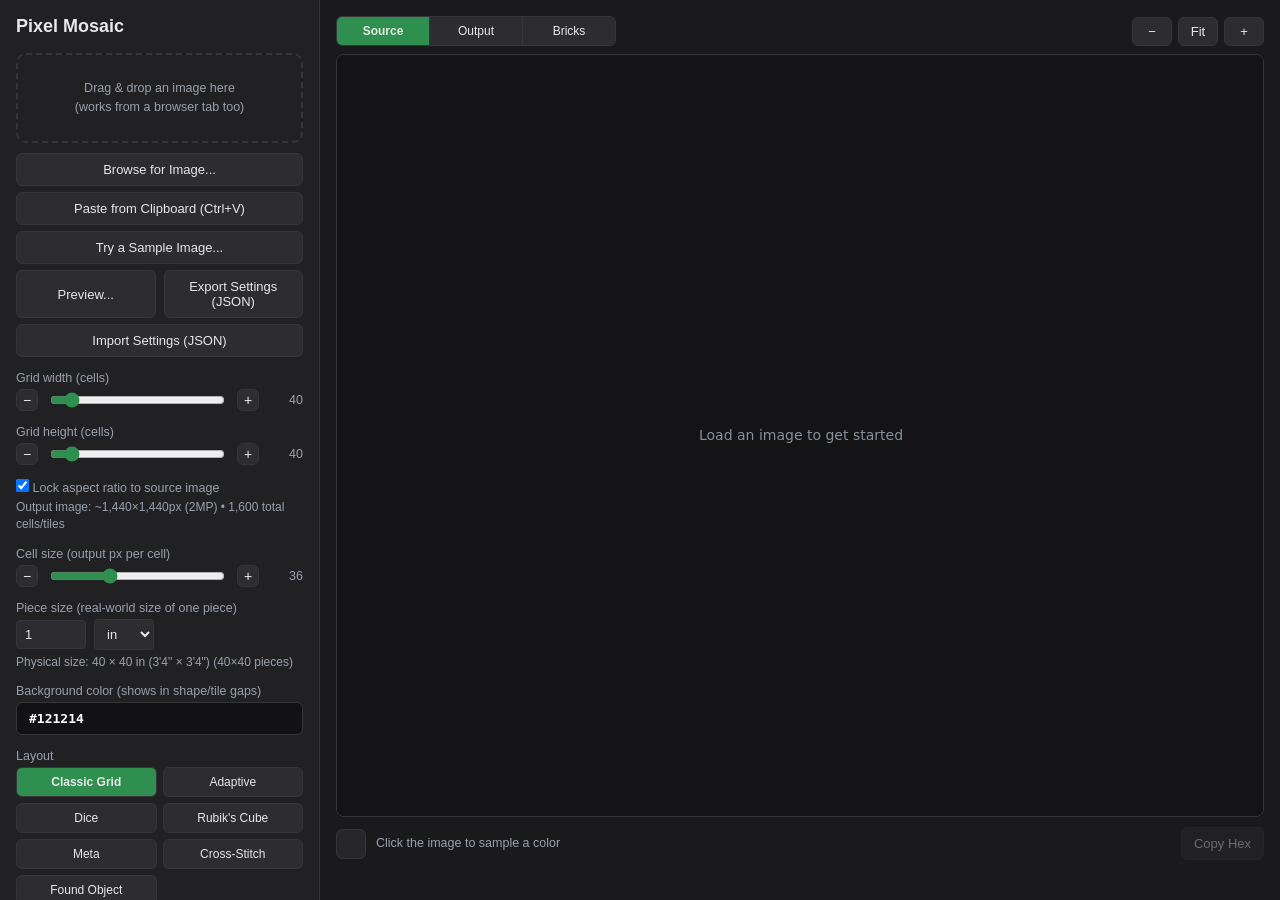
==== index.html @ 305c20b5 "Bug fix, removed artistic mode" ====
<!DOCTYPE html>
<html lang="en">
<head>
<meta charset="UTF-8">
<meta name="viewport" content="width=device-width, initial-scale=1.0">
<title>Pixel Mosaic Generator &mdash; Dadoo Labs</title>
<link rel="stylesheet" href="css/style.css">
</head>
<body>
<div id="app">

  <aside id="panel">
    <h1>Pixel Mosaic</h1>

    <section class="drop-zone" id="dropZone">
      <p id="dropLabel">Drag &amp; drop an image here<br>(works from a browser tab too)</p>
    </section>
    <div class="button-row">
      <button id="browseBtn">Browse for Image...</button>
    </div>
    <div class="button-row">
      <button id="pasteBtn">Paste from Clipboard (Ctrl+V)</button>
    </div>
    <div class="button-row">
      <button id="sampleImageBtn">Try a Sample Image...</button>
    </div>
    <input type="file" id="fileInput" accept="image/*" hidden>

    <div class="button-row two-up">
      <button id="previewSettingsBtn">Preview...</button>
      <button id="exportSettingsBtn">Export Settings (JSON)</button>
    </div>
    <div class="button-row"><button id="importSettingsBtn">Import Settings (JSON)</button></div>
    <input type="file" id="settingsFileInput" accept="application/json,.json" hidden>

    <!-- Grid width/height (in cells) drive Classic/Adaptive/Dice. Rubik's
         Cube mode sizes itself in cube units instead (see #rubiksPanel), so
         this whole block is hidden while that mode is selected. -->
    <div id="sharedGridSizeControls">
      <label for="gridWidth">Grid width (cells)</label>
      <div class="slider-row"><input type="range" id="gridWidth" min="4" max="400" value="40"><span class="slider-val" id="gridWidthVal">40</span></div>

      <label for="gridHeight">Grid height (cells)</label>
      <div class="slider-row"><input type="range" id="gridHeight" min="4" max="400" value="40"><span class="slider-val" id="gridHeightVal">40</span></div>

      <label class="checkbox-label"><input type="checkbox" id="lockAspect" checked> Lock aspect ratio to source image</label>
      <p class="hint" id="sizeEstimate"></p>
    </div>

    <!-- Cell size & background color -- shared by all 3 layout modes. Grid
         width/height above are shared too: for Adaptive they're the finest
         possible tile resolution; for Dice they're the die grid. -->
    <label for="cellSize">Cell size (output px per cell)</label>
    <div class="slider-row"><input type="range" id="cellSize" min="10" max="90" value="36"><span class="slider-val" id="cellSizeVal">36</span></div>

    <!-- Piece size -- real-world size of one physical piece (a cell in
         every mode except Rubik's Cube, where it's one whole cube). Purely
         informational: shows the finished object's total physical size,
         has no effect on rendering. -->
    <label for="pieceSize">Piece size <span class="hint-inline">(real-world size of one piece)</span></label>
    <div class="piece-size-row">
      <input type="number" id="pieceSize" min="0" step="0.01" value="1">
      <select id="pieceSizeUnit">
        <option value="in">in</option>
        <option value="mm">mm</option>
        <option value="cm">cm</option>
      </select>
    </div>
    <p class="hint" id="physicalSizeEstimate"></p>

    <label>Background color <span class="hint-inline">(shows in shape/tile gaps)</span></label>
    <button id="bgColorBtn" class="color-swatch-btn">#121214</button>
    <input type="color" id="bgColorPicker" value="#121214" hidden>

    <!-- Layout mode -->
    <label>Layout</label>
    <div class="segmented" id="layoutModeSeg">
      <button data-layout="classic" class="active" type="button">Classic Grid</button>
      <button data-layout="adaptive" type="button">Adaptive</button>
      <button data-layout="dice" type="button">Dice</button>
      <button data-layout="rubiks" type="button">Rubik's Cube</button>
      <button data-layout="meta" type="button">Meta</button>
      <button data-layout="crossstitch" type="button">Cross-Stitch</button>
      <button data-layout="foundobject" type="button">Found Object</button>
    </div>

    <div id="classicPanel">
      <label>Color source</label>
      <div class="segmented" id="colorSourceSeg">
        <button data-mode="auto" class="active" type="button">Auto (K-Means)</button>
        <button data-mode="fixed" type="button">Fixed Palette</button>
        <button data-mode="monochrome" type="button">Monochrome</button>
      </div>

      <label for="numColors" id="colorsLabel">Number of colors (0 = auto)</label>
      <div class="slider-row"><input type="range" id="numColors" min="0" max="64" value="0"><span class="slider-val" id="numColorsVal">0</span></div>

      <p class="hint" id="fixedPaletteLabel">No palette chosen</p>
      <div class="button-row"><button id="choosePaletteBtn" disabled>Choose Fixed Palette...</button></div>

      <label>Monochrome base color</label>
      <button id="monoColorBtn" class="color-swatch-btn" disabled>#2846aa</button>
      <input type="color" id="monoColorPicker" value="#2846aa" hidden>

      <label>Tile shape</label>
      <div class="segmented" id="shapeSeg">
        <button data-shape="square" class="active" type="button">Square</button>
        <button data-shape="circle" type="button">Circle</button>
        <button data-shape="diamond" type="button">Diamond</button>
        <button data-shape="hexagon" type="button">Hexagon</button>
      </div>

      <label class="checkbox-label" id="circleInterlockLabel" hidden><input type="checkbox" id="circleInterlock"> Interlock alternating rows (nest circles instead of stacking)</label>
      <label class="checkbox-label" id="diamondInterlockLabel" hidden><input type="checkbox" id="diamondInterlock"> Interlock alternating rows (nest diamonds edge-to-edge instead of stacking)</label>

      <div class="button-row"><button id="generateBtn" class="primary" disabled>Generate Mosaic</button></div>

      <div class="button-row"><button id="paletteBtn" disabled>Edit Color Palette...</button></div>
      <div class="button-row"><button id="sampleSheetBtn" disabled>Sample Sheet</button></div>

      <label>Brick optimization <span class="hint-inline">(Square shape only)</span></label>
      <div class="button-row"><button id="optimizeBricksBtn" disabled>Optimize Into Bricks...</button></div>
      <p class="hint" id="brickSummary"></p>
      <div class="button-row two-up">
        <button id="previewBricksJsonBtn" disabled>Preview...</button>
        <button id="exportBricksJsonBtn" disabled>Save Brick List (JSON)</button>
      </div>
      <div class="button-row two-up">
        <button id="previewBricksCsvBtn" disabled>Preview...</button>
        <button id="exportBricksCsvBtn" disabled>Save Brick List (CSV)</button>
      </div>
      <div class="button-row two-up">
        <button id="previewShoppingListBtn" disabled>Preview...</button>
        <button id="exportShoppingListBtn" disabled>Save Shopping List (CSV)</button>
      </div>

      <label>Sub-structures <span class="hint-inline">(split output into build-able sections)</span></label>
      <label for="panelWidth" class="sub-label">Panel width (cells)</label>
      <div class="slider-row"><input type="range" id="panelWidth" min="2" max="400" value="20"><span class="slider-val" id="panelWidthVal">20</span></div>
      <label for="panelHeight" class="sub-label">Panel height (cells)</label>
      <div class="slider-row"><input type="range" id="panelHeight" min="2" max="400" value="20"><span class="slider-val" id="panelHeightVal">20</span></div>
      <p class="hint" id="panelEstimate"></p>
      <div class="button-row"><button id="exportPanelsBtn" disabled>Export Panels (.zip)</button></div>

      <label>Export</label>
      <div class="button-row two-up">
        <button id="previewJsonBtn" disabled>Preview...</button>
        <button id="exportJsonBtn" disabled>Save Grid Data (JSON)</button>
      </div>
      <div class="button-row two-up">
        <button id="previewCsvBtn" disabled>Preview...</button>
        <button id="exportCsvBtn" disabled>Save Grid Data (CSV)</button>
      </div>
      <div class="button-row two-up">
        <button id="previewPaintByNumberBtn" disabled>Preview...</button>
        <button id="exportPaintByNumberBtn" disabled>Save Paint-by-Number (PDF)</button>
      </div>
    </div>

    <div id="adaptivePanel" hidden>
      <label for="adaptiveSensitivity">Detail sensitivity <span class="hint-inline">(higher = more/smaller tiles)</span></label>
      <div class="slider-row"><input type="range" id="adaptiveSensitivity" min="0" max="100" value="55"><span class="slider-val" id="adaptiveSensitivityVal">55</span></div>

      <label class="checkbox-label"><input type="checkbox" id="adaptiveRectangles"> Allow rectangular tiles <span class="hint-inline">(elongated strips instead of square-ish blocks)</span></label>

      <div class="button-row"><button id="adaptiveGenerateBtn" class="primary" disabled>Generate Mosaic</button></div>

      <label>Export</label>
      <div class="button-row two-up">
        <button id="previewAdaptiveTilesBtn" disabled>Preview...</button>
        <button id="exportAdaptiveTilesBtn" disabled>Save Tile List (JSON)</button>
      </div>
      <div class="button-row two-up">
        <button id="previewAdaptiveShoppingBtn" disabled>Preview...</button>
        <button id="exportAdaptiveShoppingBtn" disabled>Save Color Shopping List (CSV)</button>
      </div>
    </div>

    <div id="dicePanel" hidden>
      <label>Die color</label>
      <button id="dieColorBtn" class="color-swatch-btn">#141418</button>
      <input type="color" id="dieColorPicker" value="#141418" hidden>

      <label>Pip color</label>
      <button id="pipColorBtn" class="color-swatch-btn">#ebebeb</button>
      <input type="color" id="pipColorPicker" value="#ebebeb" hidden>

      <div class="button-row"><button id="diceGenerateBtn" class="primary" disabled>Generate Mosaic</button></div>

      <label>Export</label>
      <div class="button-row two-up">
        <button id="previewDiceGuideBtn" disabled>Preview...</button>
        <button id="exportDiceGuideBtn" disabled>Save Dice Build Guide (PDF)</button>
      </div>
      <div class="button-row two-up">
        <button id="previewDiceShoppingBtn" disabled>Preview...</button>
        <button id="exportDiceShoppingBtn" disabled>Save Dice Shopping List (CSV)</button>
      </div>
    </div>

    <div id="rubiksPanel" hidden>
      <p class="hint">Quantizes the image to just the 6 colors a real Rubik's
        Cube comes in (white/red/orange/yellow/green/blue), then groups the
        grid into 3×3 blocks — one physical cube per block.</p>

      <label for="cubesWide">Cubes wide</label>
      <div class="slider-row"><input type="range" id="cubesWide" min="2" max="80" value="20"><span class="slider-val" id="cubesWideVal">20</span></div>

      <label for="cubesTall">Cubes tall</label>
      <div class="slider-row"><input type="range" id="cubesTall" min="2" max="80" value="15"><span class="slider-val" id="cubesTallVal">15</span></div>

      <label class="checkbox-label"><input type="checkbox" id="lockAspectRubiks" checked> Lock aspect ratio to source image</label>

      <p class="hint" id="rubiksSizeEstimate"></p>

      <div class="button-row"><button id="rubiksGenerateBtn" class="primary" disabled>Generate Mosaic</button></div>

      <div class="button-row"><button id="rubiksRecolorBtn" disabled>Recolor Cubes...</button></div>

      <label>Export</label>
      <div class="button-row two-up">
        <button id="previewRubiksGuideBtn" disabled>Preview...</button>
        <button id="exportRubiksGuideBtn" disabled>Save Cube Build Guide (PDF)</button>
      </div>
      <div class="button-row two-up">
        <button id="previewRubiksShoppingBtn" disabled>Preview...</button>
        <button id="exportRubiksShoppingBtn" disabled>Save Cube Shopping List (CSV)</button>
      </div>
    </div>

    <div id="metaPanel" hidden>
      <p class="hint">Every cell shows the whole source photo, tiny, tinted so
        its average color reads as that cell's mosaic color — a mosaic
        built out of copies of itself.</p>

      <label for="tintStrength">Tint strength <span class="hint-inline">(0 = untouched thumbnail, 100 = fully tinted)</span></label>
      <div class="slider-row"><input type="range" id="tintStrength" min="0" max="100" value="85"><span class="slider-val" id="tintStrengthVal">85</span></div>

      <div class="button-row"><button id="metaGenerateBtn" class="primary" disabled>Generate Mosaic</button></div>
    </div>

    <div id="crossstitchPanel" hidden>
      <p class="hint">Quantizes the image to the real DMC embroidery floss
        palette (456 colors). A higher grid width/height gives a
        finer-detail pattern — real projects often use 100+ stitches
        per side.</p>

      <label for="crossstitchMaxColors">Max thread colors (0 = auto)</label>
      <div class="slider-row"><input type="range" id="crossstitchMaxColors" min="0" max="64" value="0"><span class="slider-val" id="crossstitchMaxColorsVal">0</span></div>
      <p class="hint">Too many floss colors in the shopping list? Turn this
        down to merge similar shades before matching to DMC floss.</p>

      <div class="button-row"><button id="crossstitchGenerateBtn" class="primary" disabled>Generate Mosaic</button></div>

      <label>Export</label>
      <div class="button-row two-up">
        <button id="previewCrossStitchPatternBtn" disabled>Preview...</button>
        <button id="exportCrossStitchPatternBtn" disabled>Save Pattern Chart (PDF)</button>
      </div>
      <div class="button-row two-up">
        <button id="previewCrossStitchShoppingBtn" disabled>Preview...</button>
        <button id="exportCrossStitchShoppingBtn" disabled>Save Floss Shopping List (CSV)</button>
      </div>
    </div>

    <div id="foundobjectPanel" hidden>
      <p class="hint">Quantizes the image to a small set of colors, then
        lets you replace any one of those colors with your own photo &mdash;
        a photo of a blue shirt button standing in for every "blue" cell,
        say &mdash; tinted so it still reads as that color from a distance.
        A color with no photo assigned shows as a plain square.</p>

      <label for="foundObjectNumColors">Number of colors (0 = auto)</label>
      <div class="slider-row"><input type="range" id="foundObjectNumColors" min="0" max="48" value="12"><span class="slider-val" id="foundObjectNumColorsVal">12</span></div>

      <label for="foundObjectTintStrength">Tint strength <span class="hint-inline">(0 = photo's own color, 100 = fully matched to the target color)</span></label>
      <div class="slider-row"><input type="range" id="foundObjectTintStrength" min="0" max="100" value="60"><span class="slider-val" id="foundObjectTintStrengthVal">60</span></div>

      <div class="button-row"><button id="foundObjectGenerateBtn" class="primary" disabled>Generate Mosaic</button></div>

      <label>Found-object photos</label>
      <div class="button-row"><button id="foundObjectLibraryBtn" disabled>Assign Photos to Colors...</button></div>
      <p class="hint" id="foundObjectSummary"></p>

      <label>Export</label>
      <div class="button-row two-up">
        <button id="previewFoundObjectJsonBtn" disabled>Preview...</button>
        <button id="exportFoundObjectJsonBtn" disabled>Save Object Data (JSON)</button>
      </div>
      <div class="button-row two-up">
        <button id="previewFoundObjectCsvBtn" disabled>Preview...</button>
        <button id="exportFoundObjectCsvBtn" disabled>Save Object Data (CSV)</button>
      </div>
      <div class="button-row two-up">
        <button id="previewFoundObjectPdfBtn" disabled>Preview...</button>
        <button id="exportFoundObjectPdfBtn" disabled>Save Build Guide (PDF)</button>
      </div>
    </div>

    <!-- Preview / Save Image (PNG) -- shared by all layout modes, always
         sits right below whichever panel above is currently shown -->
    <div class="button-row two-up">
      <button id="exportPreviewBtn" disabled>Preview...</button>
      <button id="exportPngBtn" disabled>Save Image (PNG)</button>
    </div>

    <p class="footer-note">Pixel Mosaic &mdash; Dadoo Labs</p>
  </aside>

  <main id="previewPane">
    <div class="top-row">
      <div class="segmented" id="viewToggle">
        <button data-view="source" class="active" type="button">Source</button>
        <button data-view="output" type="button">Output</button>
        <button data-view="bricks" type="button">Bricks</button>
      </div>
      <div class="zoom-controls">
        <button id="zoomOutBtn" type="button">&minus;</button>
        <button id="zoomFitBtn" type="button">Fit</button>
        <button id="zoomInBtn" type="button">+</button>
      </div>
    </div>

    <div id="canvasWrap"><canvas id="previewCanvas"></canvas><img id="previewSaveOverlay" alt="" hidden></div>

    <div class="sample-row">
      <div id="sampleSwatch" class="swatch"></div>
      <div id="sampleInfo">Click the image to sample a color</div>
      <button id="copyHexBtn" disabled type="button">Copy Hex</button>
    </div>

    <p id="statusLine"></p>
  </main>

</div>

<div id="dialogRoot"></div>

<script src="vendor/jszip.min.js"></script>
<script src="vendor/jspdf.umd.min.js"></script>
<script type="module" src="js/app.js"></script>
</body>
</html>
---- css/style.css ----
:root {
  --bg: #1a1a1d;
  --panel-bg: #212124;
  --border: #35353a;
  --text: #e8e8ea;
  --text-dim: #9aa0ab;
  --accent: #2f8f4e;
  --accent-hover: #256e3c;
  --btn-bg: #2c2c31;
  --btn-hover: #38383e;
  --canvas-bg: #141416;
}

* { box-sizing: border-box; }

body {
  margin: 0;
  background: var(--bg);
  color: var(--text);
  font-family: -apple-system, BlinkMacSystemFont, "Segoe UI", Roboto, sans-serif;
  font-size: 14px;
}

#app {
  display: flex;
  height: 100vh;
  overflow: hidden;
}

/* ---- Settings panel ---- */
#panel {
  width: 320px;
  min-width: 320px;
  background: var(--panel-bg);
  border-right: 1px solid var(--border);
  padding: 16px;
  overflow-y: auto;
}

#panel h1 {
  font-size: 18px;
  margin: 0 0 16px;
}

#panel label {
  display: block;
  margin: 14px 0 4px;
  color: var(--text-dim);
  font-size: 12.5px;
}

#panel label.sub-label {
  margin-top: 8px;
}

.hint-inline { font-weight: normal; }

.checkbox-label {
  display: flex;
  align-items: center;
  gap: 6px;
  color: var(--text-dim);
  font-size: 12.5px;
  margin: 10px 0;
}
.checkbox-label input { margin: 0; }
/* #panel label { display: block } below (id + element, higher specificity
   than .checkbox-label's own class-only rules) would otherwise beat the
   browser's default `[hidden] { display: none }` rule -- so a hidden
   checkbox-label like #circleInterlockLabel needs its own id-specific
   override to actually disappear, the same way #previewSaveOverlay[hidden]
   does below. */
#circleInterlockLabel[hidden] { display: none; }
#diamondInterlockLabel[hidden] { display: none; }

.hint {
  color: var(--text-dim);
  font-size: 12px;
  margin: 4px 0 8px;
  line-height: 1.4;
}

.footer-note {
  color: #55565c;
  font-size: 11px;
  text-align: center;
  margin-top: 24px;
}

/* ---- Drop zone ---- */
.drop-zone {
  border: 2px dashed var(--border);
  border-radius: 10px;
  min-height: 90px;
  display: flex;
  align-items: center;
  justify-content: center;
  text-align: center;
  padding: 10px;
  margin-bottom: 10px;
  transition: border-color 0.15s, background 0.15s;
}
.drop-zone.dragover {
  border-color: var(--accent);
  background: rgba(47, 143, 78, 0.08);
}
.drop-zone p { margin: 0; color: var(--text-dim); font-size: 12.5px; line-height: 1.5; }

/* ---- Buttons ---- */
button {
  font-family: inherit;
  font-size: 13px;
  color: var(--text);
  background: var(--btn-bg);
  border: 1px solid var(--border);
  border-radius: 6px;
  padding: 8px 12px;
  cursor: pointer;
  transition: background 0.12s;
}
button:hover:not(:disabled) { background: var(--btn-hover); }
button:disabled { opacity: 0.4; cursor: not-allowed; }
button.primary { background: var(--accent); border-color: var(--accent); font-weight: 600; }
button.primary:hover:not(:disabled) { background: var(--accent-hover); }

.button-row { margin: 6px 0; }
.button-row button { width: 100%; }
.button-row.two-up { display: flex; gap: 8px; }
.button-row.two-up button { width: auto; flex: 1; }

/* ---- Sliders ---- */
.slider-row {
  display: flex;
  align-items: center;
  gap: 10px;
}
.slider-row input[type="range"] {
  flex: 1;
  accent-color: var(--accent);
}
.piece-size-row {
  display: flex;
  align-items: center;
  gap: 8px;
  margin: 4px 0;
}
.piece-size-row input[type="number"] {
  width: 70px;
  background: var(--btn-bg);
  border: 1px solid var(--border);
  border-radius: 4px;
  color: var(--text);
  font-size: 13px;
  padding: 6px 8px;
}
.piece-size-row select {
  background: var(--btn-bg);
  border: 1px solid var(--border);
  border-radius: 4px;
  color: var(--text);
  font-size: 13px;
  padding: 6px 8px;
}

.slider-val {
  width: 34px;
  text-align: right;
  color: var(--text-dim);
  font-variant-numeric: tabular-nums;
  font-size: 12.5px;
}

.slider-step-btn {
  flex: 0 0 auto;
  width: 22px;
  height: 22px;
  padding: 0;
  display: flex;
  align-items: center;
  justify-content: center;
  font-size: 14px;
  line-height: 1;
}

/* ---- Segmented control ---- */
.segmented {
  display: flex;
  border: 1px solid var(--border);
  border-radius: 6px;
  overflow: hidden;
  margin: 4px 0;
}
.segmented button {
  flex: 1;
  border: none;
  border-radius: 0;
  border-right: 1px solid var(--border);
  background: var(--btn-bg);
  font-size: 12px;
  padding: 7px 4px;
}
.segmented button:last-child { border-right: none; }
.segmented button.active { background: var(--accent); font-weight: 600; }

/* Layout mode picker gets its own wrapping grid instead of one packed row --
   there are too many modes now (Classic/Adaptive/Dice/Rubik's/Meta/
   Cross-Stitch/Found Object) to stay legible squeezed onto a single line.
   Each button keeps its own border+radius (rather than the shared-border
   "segmented control" look) since they're no longer visually one strip. */
#layoutModeSeg {
  display: grid;
  grid-template-columns: repeat(2, 1fr);
  gap: 6px;
  border: none;
  border-radius: 0;
  overflow: visible;
}
#layoutModeSeg button {
  flex: none;
  border: 1px solid var(--border);
  border-radius: 6px;
}
#layoutModeSeg button.active { background: var(--accent); font-weight: 600; }

/* ---- Color swatch buttons ---- */
.color-swatch-btn {
  width: 100%;
  text-align: left;
  font-family: monospace;
  font-weight: 600;
}

/* ---- Preview pane ---- */
#previewPane {
  flex: 1;
  display: flex;
  flex-direction: column;
  padding: 16px;
  min-width: 0;
}

.top-row {
  display: flex;
  align-items: center;
  justify-content: space-between;
  margin-bottom: 8px;
  gap: 12px;
}
.top-row .segmented { flex: 0 0 auto; width: 280px; margin: 0; }

.zoom-controls { display: flex; gap: 6px; }
.zoom-controls button { width: 40px; padding: 6px 0; }

#canvasWrap {
  flex: 1;
  min-height: 0;
  border: 1px solid var(--border);
  border-radius: 8px;
  overflow: hidden;
  background: var(--canvas-bg);
  position: relative;
}
#previewCanvas {
  display: block;
  cursor: crosshair;
}

/* A real <img> mirroring the current preview, laid over the canvas. Canvas
   elements don't get a native "Save Image"/"Add to Photos" long-press menu
   on mobile, but an <img> does -- this overlay exists purely so that
   long-press works. It stays click-through (pointer-events: none) on
   desktop/mouse devices so it never interferes with the canvas's own zoom,
   pan and click-to-sample handling; only touch-primary devices (no hover,
   coarse pointer) make it interactive, and app.js forwards a plain tap on
   it to the same sample-a-color handler the canvas uses. */
#previewSaveOverlay {
  position: absolute;
  inset: 0;
  width: 100%;
  height: 100%;
  object-fit: contain;
  pointer-events: none;
  -webkit-touch-callout: default;
}
#previewSaveOverlay[hidden] { display: none; }
@media (hover: none) and (pointer: coarse) {
  #previewSaveOverlay {
    pointer-events: auto;
  }
}

.sample-row {
  display: flex;
  align-items: center;
  gap: 10px;
  margin-top: 10px;
}
.swatch {
  width: 30px;
  height: 30px;
  border-radius: 6px;
  background: #26262b;
  border: 1px solid var(--border);
  flex-shrink: 0;
}
#sampleInfo {
  flex: 1;
  font-size: 12.5px;
  color: var(--text-dim);
  white-space: pre-line;
  line-height: 1.4;
}

#statusLine {
  color: var(--text-dim);
  font-size: 12.5px;
  margin: 8px 0 0;
  min-height: 16px;
}

/* ---- Dialogs ---- */
.dialog-overlay {
  position: fixed;
  inset: 0;
  background: rgba(0, 0, 0, 0.55);
  display: flex;
  align-items: center;
  justify-content: center;
  z-index: 100;
}
.dialog-overlay.hidden { display: none; }

.dialog-box {
  background: var(--panel-bg);
  border: 1px solid var(--border);
  border-radius: 10px;
  width: 420px;
  max-width: 92vw;
  max-height: 84vh;
  display: flex;
  flex-direction: column;
  padding: 18px;
}
.dialog-box h2 {
  font-size: 16px;
  margin: 0 0 8px;
}
.dialog-box .dialog-desc {
  color: var(--text-dim);
  font-size: 12.5px;
  line-height: 1.5;
  margin: 0 0 12px;
}
.dialog-body {
  overflow-y: auto;
  flex: 1;
  min-height: 60px;
  margin-bottom: 12px;
}
.dialog-actions {
  display: flex;
  gap: 8px;
}
.dialog-actions button { flex: 1; }

.swatch-row {
  display: flex;
  align-items: center;
  gap: 8px;
  padding: 3px 0;
}
.swatch-row .mini-swatch {
  width: 20px;
  height: 20px;
  border-radius: 4px;
  flex-shrink: 0;
  border: 1px solid var(--border);
  cursor: pointer;
}
.swatch-row input[type="text"] {
  flex: 1;
  background: var(--btn-bg);
  border: 1px solid var(--border);
  border-radius: 4px;
  color: var(--text);
  font-size: 12.5px;
  padding: 5px 7px;
  min-width: 0;
}
.swatch-row .idx-label {
  width: 26px;
  color: var(--text-dim);
  font-size: 11.5px;
  flex-shrink: 0;
}
.swatch-row .recolor-label {
  width: 58px;
  color: var(--text);
  font-size: 12.5px;
  flex-shrink: 0;
}
.swatch-row select {
  flex: 1;
  background: var(--btn-bg);
  border: 1px solid var(--border);
  border-radius: 4px;
  color: var(--text);
  font-size: 12.5px;
  padding: 5px 7px;
  min-width: 0;
}

/* ---- Found Object library dialog ---- */
.swatch-row .fo-thumb {
  width: 28px;
  height: 28px;
  border-radius: 4px;
  object-fit: cover;
  border: 1px solid var(--border);
  background: var(--btn-bg);
  flex-shrink: 0;
}
.swatch-row .fo-label {
  flex: 1;
  font-size: 11.5px;
  color: var(--text-dim);
  min-width: 0;
  overflow: hidden;
  text-overflow: ellipsis;
  white-space: nowrap;
}
.swatch-row .fo-upload, .swatch-row .fo-clear {
  flex: none;
  width: auto;
  padding: 5px 9px;
  font-size: 11.5px;
}

.checklist-grid {
  display: flex;
  flex-wrap: wrap;
  gap: 6px 12px;
}
.checklist-grid label {
  display: flex;
  align-items: center;
  gap: 5px;
  color: var(--text);
  font-size: 12.5px;
  width: 70px;
  margin: 0;
}

.sample-grid {
  display: grid;
  grid-template-columns: repeat(2, 1fr);
  gap: 10px;
}
.sample-tile {
  background: var(--btn-bg);
  border: 1px solid var(--border);
  border-radius: 8px;
  padding: 0;
  cursor: pointer;
  overflow: hidden;
  text-align: left;
  color: var(--text);
}
.sample-tile:hover { border-color: var(--accent); }
.sample-tile img {
  width: 100%;
  height: 110px;
  object-fit: cover;
  display: block;
}
.sample-tile .sample-caption {
  padding: 8px 10px;
}
.sample-tile .sample-title {
  font-size: 12.5px;
  font-weight: 600;
}
.sample-tile .sample-credit {
  font-size: 11px;
  color: var(--text-dim);
  margin-top: 2px;
}

@media (max-width: 760px) {
  #app { flex-direction: column; }
  #panel { width: 100%; min-width: 0; height: 45vh; border-right: none; border-bottom: 1px solid var(--border); }
  #previewPane { height: 55vh; }
}

/* ---- Sample Sheet (paint-aisle color matching) ---- */
.dialog-box.wide { width: 620px; }

.export-preview-body { display: flex; justify-content: center; }
.export-preview-img {
  max-width: 100%;
  max-height: 60vh;
  image-rendering: pixelated;
  border: 1px solid var(--border);
  border-radius: 4px;
}

.export-preview-text {
  width: 100%;
  max-height: 60vh;
  overflow: auto;
  background: var(--canvas-bg);
  border: 1px solid var(--border);
  border-radius: 4px;
  padding: 10px;
  font-family: "Courier New", monospace;
  font-size: 12px;
  line-height: 1.4;
  white-space: pre;
  margin: 0;
}

.export-preview-pages { display: flex; flex-direction: column; align-items: center; gap: 8px; width: 100%; }
.export-preview-page-nav {
  display: flex;
  align-items: center;
  justify-content: center;
  gap: 10px;
  font-size: 12.5px;
  color: var(--text-dim);
}
.export-preview-page-nav button { flex: none; width: auto; padding: 4px 12px; }

.sheet-grid {
  display: grid;
  grid-template-columns: repeat(auto-fill, minmax(84px, 1fr));
  gap: 10px;
}
.sheet-swatch {
  border: 1px solid var(--border);
  border-radius: 8px;
  overflow: hidden;
  cursor: pointer;
  text-align: left;
  padding: 0;
  background: var(--btn-bg);
}
.sheet-swatch:hover { border-color: var(--accent); }
.sheet-swatch .sheet-swatch-color {
  height: 56px;
  border-bottom: 1px solid var(--border);
}
.sheet-swatch .sheet-swatch-label {
  padding: 5px 6px;
  font-size: 11px;
  line-height: 1.35;
  color: var(--text);
}
.sheet-swatch .sheet-swatch-label .sheet-swatch-name {
  font-weight: 600;
  white-space: nowrap;
  overflow: hidden;
  text-overflow: ellipsis;
}
.sheet-swatch .sheet-swatch-label .sheet-swatch-hex {
  color: var(--text-dim);
  font-family: monospace;
}

.sheet-fullscreen {
  position: fixed;
  inset: 0;
  z-index: 200;
  display: flex;
  flex-direction: column;
  justify-content: flex-end;
  touch-action: pan-y;
  user-select: none;
}
.sheet-fullscreen .sheet-close {
  position: absolute;
  top: 14px;
  right: 14px;
  width: 38px;
  height: 38px;
  border-radius: 50%;
  border: none;
  background: rgba(0, 0, 0, 0.45);
  color: #fff;
  font-size: 18px;
  line-height: 1;
  cursor: pointer;
  z-index: 2;
}
.sheet-fullscreen .sheet-position {
  position: absolute;
  top: 14px;
  left: 14px;
  padding: 6px 10px;
  border-radius: 20px;
  background: rgba(0, 0, 0, 0.45);
  color: #fff;
  font-size: 11.5px;
  z-index: 2;
}
.sheet-fullscreen .sheet-nav-zone {
  position: absolute;
  top: 0;
  bottom: 0;
  width: 30%;
  cursor: pointer;
}
.sheet-fullscreen .sheet-nav-zone.left { left: 0; }
.sheet-fullscreen .sheet-nav-zone.right { right: 0; }
.sheet-fullscreen .sheet-label {
  position: relative;
  z-index: 1;
  margin: 0 14px 14px;
  padding: 10px 12px;
  border-radius: 10px;
  background: rgba(0, 0, 0, 0.55);
  color: #fff;
  font-size: 13px;
  line-height: 1.5;
  cursor: pointer;
}
.sheet-fullscreen .sheet-label.hidden { display: none; }
.sheet-fullscreen .sheet-label .sheet-label-name { font-weight: 600; }
.sheet-fullscreen .sheet-label .sheet-label-hex { opacity: 0.85; font-family: monospace; }
.sheet-fullscreen .sheet-label .sheet-label-match { opacity: 0.85; margin-top: 2px; }
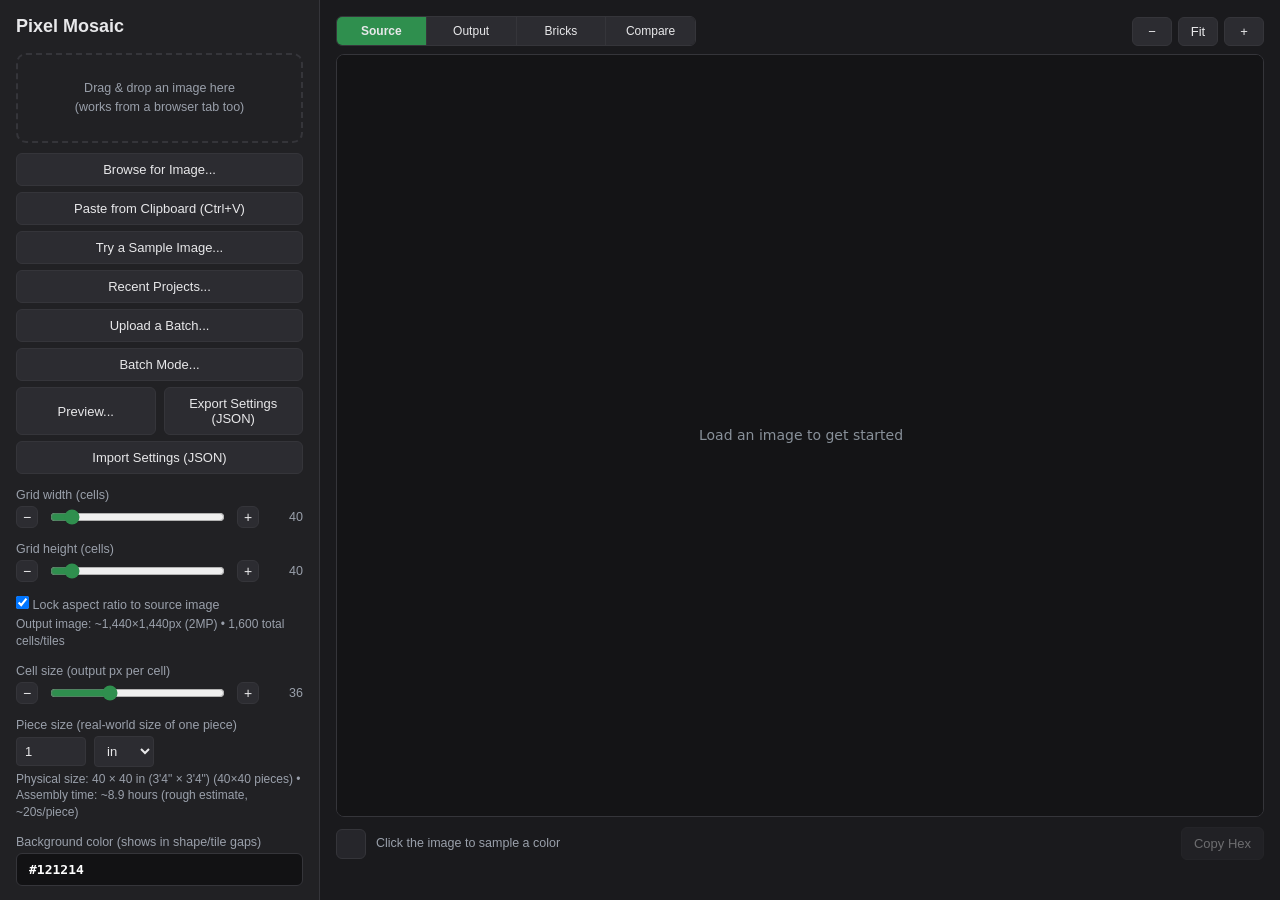
==== commit b49ac1fb: "added string art and lithophane modes" ====
--- a/index.html
+++ b/index.html
@@ -25,6 +25,17 @@
       <button id="sampleImageBtn">Try a Sample Image...</button>
     </div>
     <input type="file" id="fileInput" accept="image/*" hidden>
+
+    <div class="button-row">
+      <button id="recentProjectsBtn">Recent Projects...</button>
+    </div>
+    <div class="button-row">
+      <button id="batchUploadBtn">Upload a Batch...</button>
+    </div>
+    <input type="file" id="batchFileInput" accept="image/*" multiple hidden>
+    <div class="button-row">
+      <button id="batchModeBtn">Batch Mode...</button>
+    </div>
 
     <div class="button-row two-up">
       <button id="previewSettingsBtn">Preview...</button>
@@ -82,6 +93,10 @@
       <button data-layout="meta" type="button">Meta</button>
       <button data-layout="crossstitch" type="button">Cross-Stitch</button>
       <button data-layout="foundobject" type="button">Found Object</button>
+      <button data-layout="radial" type="button">Radial</button>
+      <button data-layout="stainedglass" type="button">Stained Glass</button>
+      <button data-layout="lithophane" type="button">Lithophane</button>
+      <button data-layout="stringart" type="button">String Art</button>
     </div>
 
     <div id="classicPanel">
@@ -128,6 +143,11 @@
       <div class="button-row two-up">
         <button id="previewBricksCsvBtn" disabled>Preview...</button>
         <button id="exportBricksCsvBtn" disabled>Save Brick List (CSV)</button>
+      </div>
+      <div class="price-row">
+        <label for="brickPrice">Price per piece: $</label>
+        <input type="number" id="brickPrice" min="0" step="0.01" placeholder="optional">
+        <span class="hint-inline">(adds a cost estimate)</span>
       </div>
       <div class="button-row two-up">
         <button id="previewShoppingListBtn" disabled>Preview...</button>
@@ -147,6 +167,11 @@
         <button id="previewJsonBtn" disabled>Preview...</button>
         <button id="exportJsonBtn" disabled>Save Grid Data (JSON)</button>
       </div>
+      <div class="price-row">
+        <label for="classicPrice">Price per piece: $</label>
+        <input type="number" id="classicPrice" min="0" step="0.01" placeholder="optional">
+        <span class="hint-inline">(adds a cost estimate)</span>
+      </div>
       <div class="button-row two-up">
         <button id="previewCsvBtn" disabled>Preview...</button>
         <button id="exportCsvBtn" disabled>Save Grid Data (CSV)</button>
@@ -154,6 +179,14 @@
       <div class="button-row two-up">
         <button id="previewPaintByNumberBtn" disabled>Preview...</button>
         <button id="exportPaintByNumberBtn" disabled>Save Paint-by-Number (PDF)</button>
+      </div>
+      <!-- Color-separated SVG -- one <g> layer per palette color actually
+           used, for opening in a vector editor (Illustrator, Inkscape,
+           Cricut Design Space, a laser cutter's software...) and working
+           with a single color's cells at a time. -->
+      <div class="button-row two-up">
+        <button id="previewSvgBtn" disabled>Preview...</button>
+        <button id="exportSvgBtn" disabled>Save Color-Separated (SVG)</button>
       </div>
     </div>
 
@@ -169,6 +202,11 @@
       <div class="button-row two-up">
         <button id="previewAdaptiveTilesBtn" disabled>Preview...</button>
         <button id="exportAdaptiveTilesBtn" disabled>Save Tile List (JSON)</button>
+      </div>
+      <div class="price-row">
+        <label for="adaptivePrice">Price per cell: $</label>
+        <input type="number" id="adaptivePrice" min="0" step="0.01" placeholder="optional">
+        <span class="hint-inline">(adds a cost estimate)</span>
       </div>
       <div class="button-row two-up">
         <button id="previewAdaptiveShoppingBtn" disabled>Preview...</button>
@@ -192,6 +230,11 @@
         <button id="previewDiceGuideBtn" disabled>Preview...</button>
         <button id="exportDiceGuideBtn" disabled>Save Dice Build Guide (PDF)</button>
       </div>
+      <div class="price-row">
+        <label for="dicePrice">Price per die: $</label>
+        <input type="number" id="dicePrice" min="0" step="0.01" placeholder="optional">
+        <span class="hint-inline">(adds a cost estimate)</span>
+      </div>
       <div class="button-row two-up">
         <button id="previewDiceShoppingBtn" disabled>Preview...</button>
         <button id="exportDiceShoppingBtn" disabled>Save Dice Shopping List (CSV)</button>
@@ -221,6 +264,11 @@
       <div class="button-row two-up">
         <button id="previewRubiksGuideBtn" disabled>Preview...</button>
         <button id="exportRubiksGuideBtn" disabled>Save Cube Build Guide (PDF)</button>
+      </div>
+      <div class="price-row">
+        <label for="rubiksPrice">Price per cube: $</label>
+        <input type="number" id="rubiksPrice" min="0" step="0.01" placeholder="optional">
+        <span class="hint-inline">(adds a cost estimate)</span>
       </div>
       <div class="button-row two-up">
         <button id="previewRubiksShoppingBtn" disabled>Preview...</button>
@@ -256,6 +304,11 @@
       <div class="button-row two-up">
         <button id="previewCrossStitchPatternBtn" disabled>Preview...</button>
         <button id="exportCrossStitchPatternBtn" disabled>Save Pattern Chart (PDF)</button>
+      </div>
+      <div class="price-row">
+        <label for="crossstitchPrice">Price per skein: $</label>
+        <input type="number" id="crossstitchPrice" min="0" step="0.01" placeholder="optional">
+        <span class="hint-inline">(adds a cost estimate)</span>
       </div>
       <div class="button-row two-up">
         <button id="previewCrossStitchShoppingBtn" disabled>Preview...</button>
@@ -287,6 +340,11 @@
         <button id="previewFoundObjectJsonBtn" disabled>Preview...</button>
         <button id="exportFoundObjectJsonBtn" disabled>Save Object Data (JSON)</button>
       </div>
+      <div class="price-row">
+        <label for="foundobjectPrice">Price per object: $</label>
+        <input type="number" id="foundobjectPrice" min="0" step="0.01" placeholder="optional">
+        <span class="hint-inline">(adds a cost estimate)</span>
+      </div>
       <div class="button-row two-up">
         <button id="previewFoundObjectCsvBtn" disabled>Preview...</button>
         <button id="exportFoundObjectCsvBtn" disabled>Save Object Data (CSV)</button>
@@ -294,6 +352,188 @@
       <div class="button-row two-up">
         <button id="previewFoundObjectPdfBtn" disabled>Preview...</button>
         <button id="exportFoundObjectPdfBtn" disabled>Save Build Guide (PDF)</button>
+      </div>
+    </div>
+
+    <div id="radialPanel" hidden>
+      <p class="hint">Rings of pie-slice cells around a center point instead
+        of a rectangular grid. Each ring out has more, wider wedges than the
+        one before it, so cells stay roughly the same physical size
+        ring-to-ring.</p>
+
+      <label for="radialRings">Rings</label>
+      <div class="slider-row"><input type="range" id="radialRings" min="2" max="50" value="10"><span class="slider-val" id="radialRingsVal">10</span></div>
+
+      <label for="radialBaseSegments">Base segments <span class="hint-inline">(innermost ring's wedge count)</span></label>
+      <div class="slider-row"><input type="range" id="radialBaseSegments" min="3" max="24" value="6"><span class="slider-val" id="radialBaseSegmentsVal">6</span></div>
+
+      <p class="hint" id="radialCellEstimate"></p>
+
+      <label for="radialNumColors">Number of colors (0 = auto)</label>
+      <div class="slider-row"><input type="range" id="radialNumColors" min="0" max="48" value="0"><span class="slider-val" id="radialNumColorsVal">0</span></div>
+
+      <div class="button-row"><button id="radialGenerateBtn" class="primary" disabled>Generate Mosaic</button></div>
+
+      <label>Export</label>
+      <div class="button-row two-up">
+        <button id="previewRadialCellsBtn" disabled>Preview...</button>
+        <button id="exportRadialCellsBtn" disabled>Save Cell List (JSON)</button>
+      </div>
+      <div class="price-row">
+        <label for="radialPrice">Price per cell: $</label>
+        <input type="number" id="radialPrice" min="0" step="0.01" placeholder="optional">
+        <span class="hint-inline">(adds a cost estimate)</span>
+      </div>
+      <div class="button-row two-up">
+        <button id="previewRadialShoppingBtn" disabled>Preview...</button>
+        <button id="exportRadialShoppingBtn" disabled>Save Color Shopping List (CSV)</button>
+      </div>
+    </div>
+
+    <div id="stainedglassPanel" hidden>
+      <p class="hint">Irregular polygon pieces scattered like real stained
+        glass or a stepping-stone mosaic, with a lead/grout line between
+        them. Piece spacing uses the Cell Size slider above; Background
+        color has no effect here since every pixel belongs to a piece or a
+        lead line.</p>
+
+      <label for="stainedglassPieceCount">Target piece count</label>
+      <div class="slider-row"><input type="range" id="stainedglassPieceCount" min="10" max="2000" value="150"><span class="slider-val" id="stainedglassPieceCountVal">150</span></div>
+
+      <p class="hint" id="stainedglassPieceEstimate"></p>
+
+      <label for="stainedglassNumColors">Number of colors (0 = auto)</label>
+      <div class="slider-row"><input type="range" id="stainedglassNumColors" min="0" max="48" value="0"><span class="slider-val" id="stainedglassNumColorsVal">0</span></div>
+
+      <label for="stainedglassLeadWidth">Lead line width (px, 0 = none)</label>
+      <div class="slider-row"><input type="range" id="stainedglassLeadWidth" min="0" max="12" value="3"><span class="slider-val" id="stainedglassLeadWidthVal">3</span></div>
+
+      <label>Lead line color</label>
+      <button id="stainedglassLeadColorBtn" class="color-swatch-btn">#141414</button>
+      <input type="color" id="stainedglassLeadColorPicker" value="#141414" hidden>
+
+      <label for="stainedglassSeed">Layout seed <span class="hint-inline">(same seed + settings = same pieces)</span></label>
+      <div class="piece-size-row">
+        <input type="number" id="stainedglassSeed" min="0" step="1" value="1">
+        <button id="stainedglassNewLayoutBtn" type="button">&#x1F3B2; New Layout</button>
+      </div>
+
+      <div class="button-row"><button id="stainedglassGenerateBtn" class="primary" disabled>Generate Mosaic</button></div>
+
+      <label>Export</label>
+      <div class="button-row two-up">
+        <button id="previewStainedglassCellsBtn" disabled>Preview...</button>
+        <button id="exportStainedglassCellsBtn" disabled>Save Cell List (JSON)</button>
+      </div>
+      <div class="price-row">
+        <label for="stainedglassPrice">Price per piece: $</label>
+        <input type="number" id="stainedglassPrice" min="0" step="0.01" placeholder="optional">
+        <span class="hint-inline">(adds a cost estimate)</span>
+      </div>
+      <div class="button-row two-up">
+        <button id="previewStainedglassShoppingBtn" disabled>Preview...</button>
+        <button id="exportStainedglassShoppingBtn" disabled>Save Color Shopping List (CSV)</button>
+      </div>
+    </div>
+
+    <div id="lithophanePanel" hidden>
+      <p class="hint">Classic single-material backlit height-map: thin lets
+        light through (bright), thick blocks it (dark). Exports as a real
+        STL mesh, ready to drop into a slicer -- no assembly step, it's
+        one continuous print. Automatically smoothed between height
+        samples so the print reads as a photographic ramp rather than a
+        blocky/pixelated heightmap, at any Detail level. Number of
+        colors, Background color, and the shared Cell Size / Piece Size
+        controls above have no effect here.</p>
+
+      <label for="lithophaneWidth">Print width &times; height (mm)</label>
+      <div class="piece-size-row">
+        <input type="number" id="lithophaneWidth" min="1" step="1" value="100">
+        <span>&times;</span>
+        <input type="number" id="lithophaneHeight" min="1" step="1" value="75">
+        <label class="checkbox-label"><input type="checkbox" id="lithophaneLockAspect" checked> Lock aspect</label>
+      </div>
+
+      <label for="lithophaneDetail">Detail (height samples across width)</label>
+      <div class="slider-row"><input type="range" id="lithophaneDetail" min="20" max="700" value="150"><span class="slider-val" id="lithophaneDetailVal">150</span></div>
+
+      <p class="hint" id="lithophaneEstimate"></p>
+
+      <label>Min / max thickness (mm)</label>
+      <div class="piece-size-row">
+        <input type="number" id="lithophaneMinThickness" min="0.1" step="0.1" value="0.8">
+        <span>to</span>
+        <input type="number" id="lithophaneMaxThickness" min="0.1" step="0.1" value="3.2">
+      </div>
+
+      <label class="checkbox-label"><input type="checkbox" id="lithophaneInvert"> Invert (dark = thin)</label>
+
+      <div class="button-row"><button id="lithophaneGenerateBtn" class="primary" disabled>Generate Mosaic</button></div>
+
+      <label>Export</label>
+      <div class="button-row">
+        <button id="exportLithophaneStlBtn" disabled>Save STL (3D print)</button>
+      </div>
+    </div>
+
+    <div id="stringartPanel" hidden>
+      <p class="hint">Pins around a circular or rectangular frame, connected
+        by one continuous thread whose crossings approximate the photo in
+        grayscale (monochrome thread only, for now). Number of colors and
+        the shared Grid / Cell Size controls above have no effect here --
+        frame size, thread color, and background color are set below.</p>
+
+      <label>Frame shape</label>
+      <div class="segmented" id="stringartShapeSeg">
+        <button data-shape="circle" class="active" type="button">Circular</button>
+        <button data-shape="rect" type="button">Rectangular</button>
+      </div>
+
+      <label for="stringartPins">Number of pins</label>
+      <div class="slider-row"><input type="range" id="stringartPins" min="60" max="360" value="180"><span class="slider-val" id="stringartPinsVal">180</span></div>
+
+      <label for="stringartLines">Number of lines</label>
+      <div class="slider-row"><input type="range" id="stringartLines" min="50" max="3000" value="1200"><span class="slider-val" id="stringartLinesVal">1200</span></div>
+
+      <p class="hint" id="stringartEstimate"></p>
+
+      <label for="stringartFrameSize">Frame size <span class="hint-inline">(diameter for circular, side length for rectangular)</span></label>
+      <div class="piece-size-row">
+        <input type="number" id="stringartFrameSize" min="0" step="0.01" value="12">
+        <select id="stringartFrameSizeUnit">
+          <option value="in">in</option>
+          <option value="mm">mm</option>
+          <option value="cm">cm</option>
+        </select>
+      </div>
+
+      <label>Thread color</label>
+      <button id="stringartThreadColorBtn" class="color-swatch-btn">#141414</button>
+      <input type="color" id="stringartThreadColorPicker" value="#141414" hidden>
+
+      <label>Background color</label>
+      <button id="stringartBgColorBtn" class="color-swatch-btn">#fafaf5</button>
+      <input type="color" id="stringartBgColorPicker" value="#fafaf5" hidden>
+
+      <div class="button-row"><button id="stringartGenerateBtn" class="primary" disabled>Generate Mosaic</button></div>
+
+      <label>Export</label>
+      <div class="button-row two-up">
+        <button id="previewStringartGuideBtn" disabled>Preview...</button>
+        <button id="exportStringartGuideBtn" disabled>Save Build Guide (PDF)</button>
+      </div>
+      <div class="button-row two-up">
+        <button id="previewStringartSequenceBtn" disabled>Preview...</button>
+        <button id="exportStringartSequenceBtn" disabled>Save Pin Sequence (JSON)</button>
+      </div>
+      <div class="price-row">
+        <label for="stringartPrice">Price per unit length of thread: $</label>
+        <input type="number" id="stringartPrice" min="0" step="0.01" placeholder="optional">
+        <span class="hint-inline">(adds a cost estimate)</span>
+      </div>
+      <div class="button-row two-up">
+        <button id="previewStringartShoppingBtn" disabled>Preview...</button>
+        <button id="exportStringartShoppingBtn" disabled>Save Shopping List (CSV)</button>
       </div>
     </div>
 
@@ -302,6 +542,24 @@
     <div class="button-row two-up">
       <button id="exportPreviewBtn" disabled>Preview...</button>
       <button id="exportPngBtn" disabled>Save Image (PNG)</button>
+    </div>
+
+    <!-- Poster / multi-page print -- shared by all layout modes, same as
+         Preview/Save Image above. Tiles the current output across several
+         sheets of ordinary paper at the DPI implied by the Piece size
+         field above, so printing at "actual size" (100%) and taping the
+         pages together reproduces the mosaic at exactly that real-world
+         size -- no separate scale/DPI input to keep in sync. -->
+    <label for="posterPaper">Poster <span class="hint-inline">(multi-page print, real-world scale)</span></label>
+    <div class="piece-size-row">
+      <select id="posterPaper">
+        <option value="Letter">Letter</option>
+        <option value="A4">A4</option>
+      </select>
+    </div>
+    <div class="button-row two-up">
+      <button id="previewPosterBtn" disabled>Preview...</button>
+      <button id="exportPosterBtn" disabled>Save Poster (PDF)</button>
     </div>
 
     <p class="footer-note">Pixel Mosaic &mdash; Dadoo Labs</p>
@@ -313,12 +571,19 @@
         <button data-view="source" class="active" type="button">Source</button>
         <button data-view="output" type="button">Output</button>
         <button data-view="bricks" type="button">Bricks</button>
+        <button data-view="compare" type="button">Compare</button>
       </div>
       <div class="zoom-controls">
         <button id="zoomOutBtn" type="button">&minus;</button>
         <button id="zoomFitBtn" type="button">Fit</button>
         <button id="zoomInBtn" type="button">+</button>
       </div>
+    </div>
+
+    <div class="compare-row" id="compareRow" hidden>
+      <span class="compare-label">Before</span>
+      <input type="range" id="compareSlider" min="0" max="100" value="50">
+      <span class="compare-label">After</span>
     </div>
 
     <div id="canvasWrap"><canvas id="previewCanvas"></canvas><img id="previewSaveOverlay" alt="" hidden></div>
--- a/css/style.css
+++ b/css/style.css
@@ -154,6 +154,22 @@
   padding: 6px 8px;
 }
 .piece-size-row select {
+  background: var(--btn-bg);
+  border: 1px solid var(--border);
+  border-radius: 4px;
+  color: var(--text);
+  font-size: 13px;
+  padding: 6px 8px;
+}
+
+.price-row {
+  display: flex;
+  align-items: center;
+  gap: 8px;
+  margin: 4px 0;
+}
+.price-row input[type="number"] {
+  width: 70px;
   background: var(--btn-bg);
   border: 1px solid var(--border);
   border-radius: 4px;
@@ -246,10 +262,27 @@
   margin-bottom: 8px;
   gap: 12px;
 }
-.top-row .segmented { flex: 0 0 auto; width: 280px; margin: 0; }
+.top-row .segmented { flex: 0 0 auto; width: 360px; margin: 0; }
 
 .zoom-controls { display: flex; gap: 6px; }
 .zoom-controls button { width: 40px; padding: 6px 0; }
+
+.compare-row {
+  display: flex;
+  align-items: center;
+  gap: 10px;
+  margin: 0 0 8px;
+}
+.compare-row[hidden] { display: none; }
+.compare-row .compare-label {
+  color: var(--text-dim);
+  font-size: 12px;
+  flex-shrink: 0;
+}
+.compare-row input[type="range"] {
+  flex: 1;
+  accent-color: var(--accent);
+}
 
 #canvasWrap {
   flex: 1;
@@ -436,6 +469,73 @@
   font-size: 11.5px;
 }
 
+/* ---- Recent Projects dialog ---- */
+.rp-empty {
+  color: var(--text-dim);
+  padding: 20px 0;
+}
+.rp-row {
+  display: flex;
+  align-items: center;
+  gap: 10px;
+  padding: 6px 0;
+  border-bottom: 1px solid var(--border);
+}
+.rp-row:last-child { border-bottom: none; }
+.rp-thumb {
+  width: 56px;
+  height: 56px;
+  border-radius: 6px;
+  object-fit: cover;
+  border: 1px solid var(--border);
+  background: var(--btn-bg);
+  flex-shrink: 0;
+}
+.rp-info {
+  flex: 1;
+  min-width: 0;
+  display: flex;
+  flex-direction: column;
+  gap: 3px;
+}
+.rp-name {
+  background: var(--btn-bg);
+  border: 1px solid var(--border);
+  border-radius: 4px;
+  color: var(--text);
+  font-size: 13px;
+  padding: 5px 7px;
+  min-width: 0;
+}
+.rp-meta {
+  color: var(--text-dim);
+  font-size: 11px;
+}
+.rp-actions {
+  display: flex;
+  flex-direction: column;
+  gap: 4px;
+  flex-shrink: 0;
+}
+.rp-actions button {
+  width: 68px;
+  padding: 5px 0;
+  font-size: 12px;
+}
+.rp-actions .rp-delete {
+  background: #7a2b2b;
+}
+.rp-actions .rp-delete:hover {
+  background: #9a3535;
+}
+
+/* ---- Batch Mode dialog (reuses .rp-row/.rp-thumb/.rp-info/.rp-actions) ---- */
+.rp-status {
+  font-size: 11px;
+}
+.rp-status-pending { color: #c9a227; }
+.rp-status-done { color: #7ab87a; }
+
 .checklist-grid {
   display: flex;
   flex-wrap: wrap;
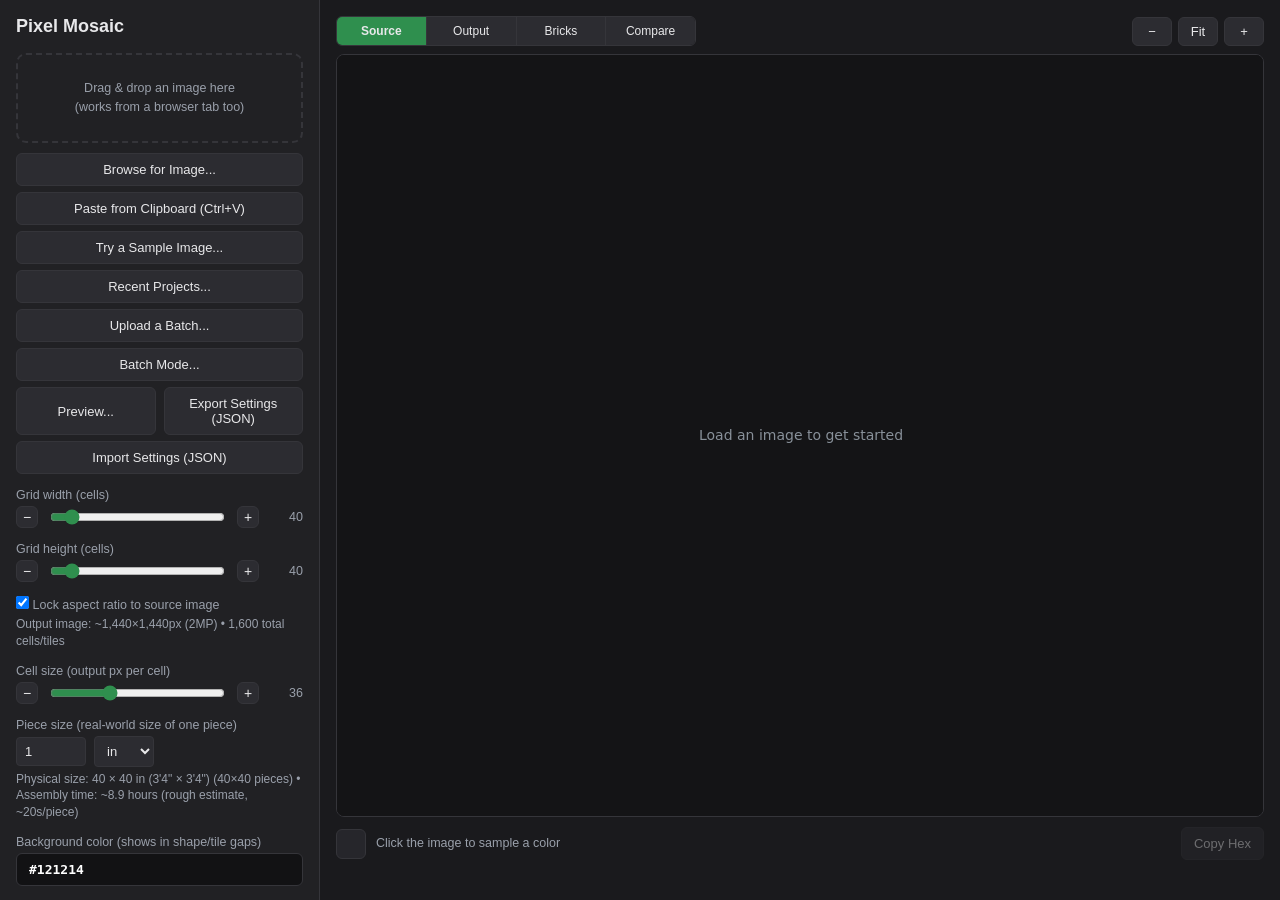
==== commit 6adda66b: "added screw art mode, refined rubki's" ====
--- a/index.html
+++ b/index.html
@@ -94,9 +94,11 @@
       <button data-layout="crossstitch" type="button">Cross-Stitch</button>
       <button data-layout="foundobject" type="button">Found Object</button>
       <button data-layout="radial" type="button">Radial</button>
-      <button data-layout="stainedglass" type="button">Stained Glass</button>
+      <button data-layout="stainedglass" type="button">Tile Mosaic</button>
+      <button data-layout="leadedglass" type="button">Stained Glass</button>
       <button data-layout="lithophane" type="button">Lithophane</button>
       <button data-layout="stringart" type="button">String Art</button>
+      <button data-layout="screwart" type="button">Screw Art</button>
     </div>
 
     <div id="classicPanel">
@@ -254,6 +256,26 @@
 
       <label class="checkbox-label"><input type="checkbox" id="lockAspectRubiks" checked> Lock aspect ratio to source image</label>
 
+      <label>Color matching</label>
+      <div class="segmented" id="rubiksColorModeSeg">
+        <button data-mode="nearest" class="active" type="button">Nearest Color</button>
+        <button data-mode="ramp" type="button">Brightness Ramp</button>
+      </div>
+      <p class="hint" id="rubiksColorModeHint">Nearest Color matches each square
+        to its closest actual sticker hue. Brightness Ramp ignores hue entirely
+        and colors squares by brightness rank instead (White=lightest ...
+        Blue=darkest) — trades photographic color accuracy for richer tonal
+        shading; best on images with strong midtone gradients rather than flat
+        light-on-dark shapes.</p>
+
+      <div id="rubiksBlackGroup">
+        <label class="checkbox-label"><input type="checkbox" id="rubiksIncludeBlack"> Include black (leave sticker off) for shadows/dark areas</label>
+        <p class="hint">The 6 real stickers are all fully-saturated colors, so dark
+          or muted areas of a photo can end up flattened to one color. Leaving a
+          square's sticker off (showing the cube's own black body) is a common
+          real-world fix.</p>
+      </div>
+
       <p class="hint" id="rubiksSizeEstimate"></p>
 
       <div class="button-row"><button id="rubiksGenerateBtn" class="primary" disabled>Generate Mosaic</button></div>
@@ -391,11 +413,12 @@
     </div>
 
     <div id="stainedglassPanel" hidden>
-      <p class="hint">Irregular polygon pieces scattered like real stained
-        glass or a stepping-stone mosaic, with a lead/grout line between
-        them. Piece spacing uses the Cell Size slider above; Background
-        color has no effect here since every pixel belongs to a piece or a
-        lead line.</p>
+      <p class="hint">Irregular polygon tiles scattered like a
+        stepping-stone mosaic, with a grout line between them. Piece
+        spacing uses the Cell Size slider above; Background color has no
+        effect here since every pixel belongs to a piece or a grout line.
+        (Looking for real leaded-glass panels? Try the Stained Glass mode
+        instead.)</p>
 
       <label for="stainedglassPieceCount">Target piece count</label>
       <div class="slider-row"><input type="range" id="stainedglassPieceCount" min="10" max="2000" value="150"><span class="slider-val" id="stainedglassPieceCountVal">150</span></div>
@@ -405,10 +428,10 @@
       <label for="stainedglassNumColors">Number of colors (0 = auto)</label>
       <div class="slider-row"><input type="range" id="stainedglassNumColors" min="0" max="48" value="0"><span class="slider-val" id="stainedglassNumColorsVal">0</span></div>
 
-      <label for="stainedglassLeadWidth">Lead line width (px, 0 = none)</label>
+      <label for="stainedglassLeadWidth">Grout line width (px, 0 = none)</label>
       <div class="slider-row"><input type="range" id="stainedglassLeadWidth" min="0" max="12" value="3"><span class="slider-val" id="stainedglassLeadWidthVal">3</span></div>
 
-      <label>Lead line color</label>
+      <label>Grout line color</label>
       <button id="stainedglassLeadColorBtn" class="color-swatch-btn">#141414</button>
       <input type="color" id="stainedglassLeadColorPicker" value="#141414" hidden>
 
@@ -433,6 +456,111 @@
       <div class="button-row two-up">
         <button id="previewStainedglassShoppingBtn" disabled>Preview...</button>
         <button id="exportStainedglassShoppingBtn" disabled>Save Color Shopping List (CSV)</button>
+      </div>
+    </div>
+
+    <div id="leadedglassPanel" hidden>
+      <p class="hint">Traditional leaded-glass window: bold came lines
+        between glass pieces, in a shape and layout you choose below.
+        (Looking for the old irregular stepping-stone pieces? Try the
+        Tile Mosaic mode instead.)</p>
+
+      <label>Frame shape</label>
+      <div class="segmented" id="leadedglassShapeSeg">
+        <button data-shape="rect" class="active" type="button">Rectangle</button>
+        <button data-shape="pointed" type="button">Pointed Arch</button>
+        <button data-shape="rounded" type="button">Rounded Arch</button>
+      </div>
+
+      <label>Style</label>
+      <div class="segmented" id="leadedglassStyleSeg">
+        <button data-style="lattice_subject" class="active" type="button">Lattice + Subject</button>
+        <button data-style="bold_pieces" type="button">Bold Pieces</button>
+        <button data-style="panel_grid" type="button">Panel Grid</button>
+      </div>
+
+      <div id="leadedglassLatticePanel">
+        <label for="leadedglassBodyWidth">Panel width (px)</label>
+        <div class="slider-row"><input type="range" id="leadedglassBodyWidth" min="200" max="1200" value="480"><span class="slider-val" id="leadedglassBodyWidthVal">480</span></div>
+
+        <label for="leadedglassSubjectPieces">Subject pieces</label>
+        <div class="slider-row"><input type="range" id="leadedglassSubjectPieces" min="6" max="60" value="16"><span class="slider-val" id="leadedglassSubjectPiecesVal">16</span></div>
+
+        <label for="leadedglassRings">Sunburst rings</label>
+        <div class="slider-row"><input type="range" id="leadedglassRings" min="2" max="10" value="4"><span class="slider-val" id="leadedglassRingsVal">4</span></div>
+
+        <label for="leadedglassWedges">Sunburst wedges</label>
+        <div class="slider-row"><input type="range" id="leadedglassWedges" min="6" max="32" value="12"><span class="slider-val" id="leadedglassWedgesVal">12</span></div>
+
+        <label for="leadedglassLatticeSeed">Layout seed <span class="hint-inline">(same seed + settings = same pieces)</span></label>
+        <div class="piece-size-row">
+          <input type="number" id="leadedglassLatticeSeed" min="0" step="1" value="1">
+          <button id="leadedglassLatticeNewLayoutBtn" type="button">&#x1F3B2; New Layout</button>
+        </div>
+      </div>
+
+      <div id="leadedglassBoldPanel" hidden>
+        <label for="leadedglassBoldPieceCount">Target piece count</label>
+        <div class="slider-row"><input type="range" id="leadedglassBoldPieceCount" min="6" max="150" value="40"><span class="slider-val" id="leadedglassBoldPieceCountVal">40</span></div>
+
+        <label for="leadedglassBoldSpacing">Piece spacing</label>
+        <div class="slider-row"><input type="range" id="leadedglassBoldSpacing" min="10" max="150" value="40"><span class="slider-val" id="leadedglassBoldSpacingVal">40</span></div>
+
+        <label for="leadedglassBoldSeed">Layout seed <span class="hint-inline">(same seed + settings = same pieces)</span></label>
+        <div class="piece-size-row">
+          <input type="number" id="leadedglassBoldSeed" min="0" step="1" value="1">
+          <button id="leadedglassBoldNewLayoutBtn" type="button">&#x1F3B2; New Layout</button>
+        </div>
+
+        <label class="checkbox-label"><input type="checkbox" id="leadedglassBorderEnabled"> Decorative border <span class="hint-inline">(rectangle frame only)</span></label>
+        <label>Border color</label>
+        <button id="leadedglassBorderColorBtn" class="color-swatch-btn" disabled>#c88c3c</button>
+        <input type="color" id="leadedglassBorderColorPicker" value="#c88c3c" hidden>
+
+        <label>Border corner-accent color</label>
+        <button id="leadedglassBorderAccentBtn" class="color-swatch-btn" disabled>#962828</button>
+        <input type="color" id="leadedglassBorderAccentPicker" value="#962828" hidden>
+      </div>
+
+      <div id="leadedglassGridPanel" hidden>
+        <label for="leadedglassGridCols">Diamonds across</label>
+        <div class="slider-row"><input type="range" id="leadedglassGridCols" min="4" max="60" value="12"><span class="slider-val" id="leadedglassGridColsVal">12</span></div>
+
+        <label for="leadedglassGridCellSize">Diamond size (px)</label>
+        <div class="slider-row"><input type="range" id="leadedglassGridCellSize" min="20" max="200" value="60"><span class="slider-val" id="leadedglassGridCellSizeVal">60</span></div>
+      </div>
+
+      <p class="hint" id="leadedglassEstimate"></p>
+
+      <label for="leadedglassLeadWidth">Came line width (px, 0 = none)</label>
+      <div class="slider-row"><input type="range" id="leadedglassLeadWidth" min="0" max="12" value="3"><span class="slider-val" id="leadedglassLeadWidthVal">3</span></div>
+
+      <label>Came line color</label>
+      <button id="leadedglassLeadColorBtn" class="color-swatch-btn">#141414</button>
+      <input type="color" id="leadedglassLeadColorPicker" value="#141414" hidden>
+
+      <label>Background color <span class="hint-inline">(shows through an arch shape's cut corners)</span></label>
+      <button id="leadedglassBgColorBtn" class="color-swatch-btn">#faf8f0</button>
+      <input type="color" id="leadedglassBgColorPicker" value="#faf8f0" hidden>
+
+      <label for="leadedglassNumColors">Number of colors (0 = auto)</label>
+      <div class="slider-row"><input type="range" id="leadedglassNumColors" min="0" max="48" value="0"><span class="slider-val" id="leadedglassNumColorsVal">0</span></div>
+
+      <div class="button-row"><button id="leadedglassGenerateBtn" class="primary" disabled>Generate Mosaic</button></div>
+
+      <label>Export</label>
+      <div class="button-row two-up">
+        <button id="previewLeadedglassCellsBtn" disabled>Preview...</button>
+        <button id="exportLeadedglassCellsBtn" disabled>Save Cell List (JSON)</button>
+      </div>
+      <div class="price-row">
+        <label for="leadedglassPrice">Price per piece: $</label>
+        <input type="number" id="leadedglassPrice" min="0" step="0.01" placeholder="optional">
+        <span class="hint-inline">(adds a cost estimate)</span>
+      </div>
+      <div class="button-row two-up">
+        <button id="previewLeadedglassShoppingBtn" disabled>Preview...</button>
+        <button id="exportLeadedglassShoppingBtn" disabled>Save Color Shopping List (CSV)</button>
       </div>
     </div>
 
@@ -473,6 +601,43 @@
       <label>Export</label>
       <div class="button-row">
         <button id="exportLithophaneStlBtn" disabled>Save STL (3D print)</button>
+      </div>
+    </div>
+
+    <div id="screwartPanel" hidden>
+      <p class="hint">A 3D relief portrait built from a grid of screws driven
+        to different depths into a wood panel. Darker areas of the source
+        photo become deeper screws; the build guide gives each screw's
+        target depth in millimeters from flush. Number of colors and the
+        shared Grid width/height controls above have no effect here.</p>
+
+      <label for="screwsWide">Screws wide</label>
+      <div class="slider-row"><input type="range" id="screwsWide" min="10" max="150" value="60"><span class="slider-val" id="screwsWideVal">60</span></div>
+
+      <label for="screwsTall">Screws tall</label>
+      <div class="slider-row"><input type="range" id="screwsTall" min="10" max="150" value="60"><span class="slider-val" id="screwsTallVal">60</span></div>
+
+      <label>Min / max depth (mm from flush)</label>
+      <div class="piece-size-row">
+        <input type="number" id="screwartMinDepth" min="0" step="0.1" value="0">
+        <span>to</span>
+        <input type="number" id="screwartMaxDepth" min="0.1" step="0.1" value="12">
+      </div>
+
+      <label class="checkbox-label"><input type="checkbox" id="screwartInvert"> Invert (dark = shallow)</label>
+
+      <p class="hint" id="screwartSizeEstimate"></p>
+
+      <div class="button-row"><button id="screwartGenerateBtn" class="primary" disabled>Generate Mosaic</button></div>
+
+      <label>Export</label>
+      <div class="button-row two-up">
+        <button id="previewScrewartGuideBtn" disabled>Preview...</button>
+        <button id="exportScrewartGuideBtn" disabled>Save Build Guide (PDF)</button>
+      </div>
+      <div class="button-row two-up">
+        <button id="previewScrewartCsvBtn" disabled>Preview...</button>
+        <button id="exportScrewartCsvBtn" disabled>Save Depth List (CSV)</button>
       </div>
     </div>
 
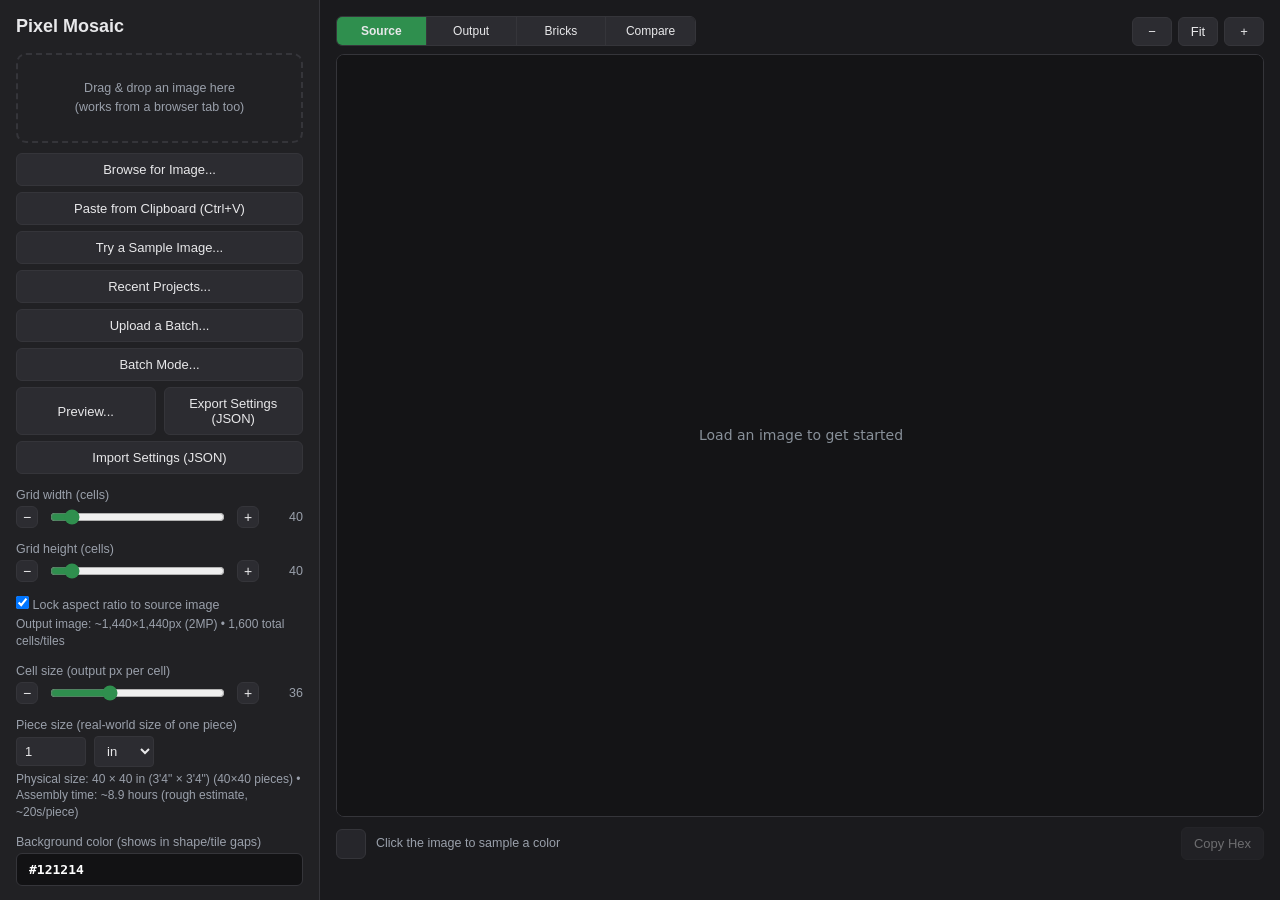
==== commit 01e1e87f: "added favicon" ====
--- a/index.html
+++ b/index.html
@@ -4,6 +4,8 @@
 <meta charset="UTF-8">
 <meta name="viewport" content="width=device-width, initial-scale=1.0">
 <title>Pixel Mosaic Generator &mdash; Dadoo Labs</title>
+<link rel="icon" type="image/png" href="favicon.png">
+<link rel="apple-touch-icon" href="apple-touch-icon.png">
 <link rel="stylesheet" href="css/style.css">
 </head>
 <body>
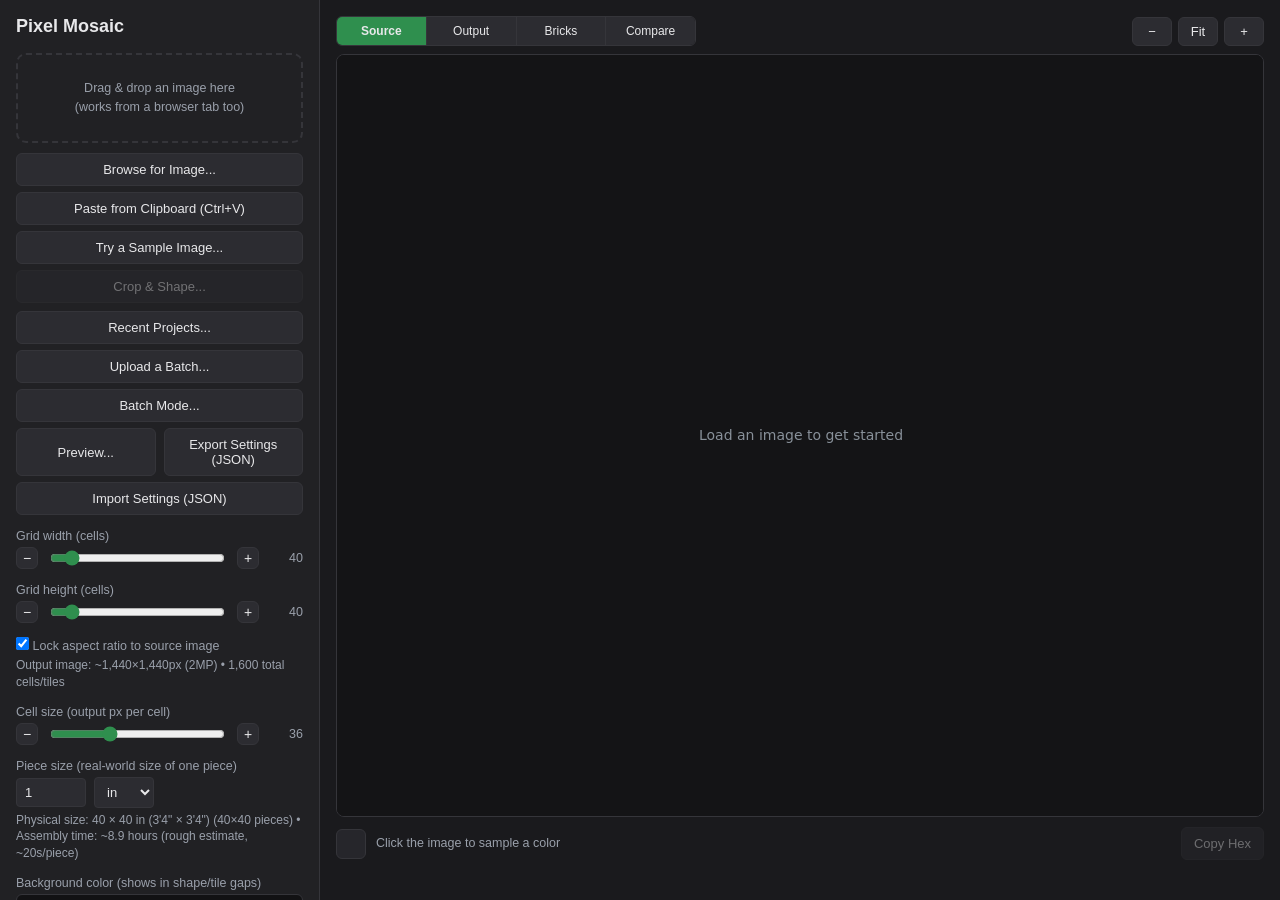
==== commit 5a36022f: "added stencil and fixed mobile layout" ====
--- a/index.html
+++ b/index.html
@@ -27,6 +27,11 @@
       <button id="sampleImageBtn">Try a Sample Image...</button>
     </div>
     <input type="file" id="fileInput" accept="image/*" hidden>
+
+    <div class="button-row">
+      <button id="cropShapeBtn" disabled>Crop &amp; Shape...</button>
+    </div>
+    <p class="hint" id="cropShapeSummary"></p>
 
     <div class="button-row">
       <button id="recentProjectsBtn">Recent Projects...</button>
@@ -101,6 +106,7 @@
       <button data-layout="lithophane" type="button">Lithophane</button>
       <button data-layout="stringart" type="button">String Art</button>
       <button data-layout="screwart" type="button">Screw Art</button>
+      <button data-layout="stencil" type="button">Stencil</button>
     </div>
 
     <div id="classicPanel">
@@ -619,6 +625,8 @@
       <label for="screwsTall">Screws tall</label>
       <div class="slider-row"><input type="range" id="screwsTall" min="10" max="150" value="60"><span class="slider-val" id="screwsTallVal">60</span></div>
 
+      <label class="checkbox-label"><input type="checkbox" id="lockAspectScrewart" checked> Lock aspect ratio to source image</label>
+
       <label>Min / max depth (mm from flush)</label>
       <div class="piece-size-row">
         <input type="number" id="screwartMinDepth" min="0" step="0.1" value="0">
@@ -640,6 +648,66 @@
       <div class="button-row two-up">
         <button id="previewScrewartCsvBtn" disabled>Preview...</button>
         <button id="exportScrewartCsvBtn" disabled>Save Depth List (CSV)</button>
+      </div>
+    </div>
+
+    <div id="stencilPanel" hidden>
+      <p class="hint">Cut-and-paint stencils: the photo is split into 3&ndash;6
+        tone layers. Stencil 1 is the whole subject in the darkest color;
+        each later stencil is a lighter band painted on top (or only its own
+        band if you turn overlap off). Print the stencils at real size or
+        export SVGs for a cutting machine. Number of colors and the shared
+        Grid / Cell Size controls above have no effect here.</p>
+
+      <label for="stencilLayers">Stencils / colors</label>
+      <div class="slider-row"><input type="range" id="stencilLayers" min="3" max="6" value="4"><span class="slider-val" id="stencilLayersVal">4</span></div>
+
+      <label>Paint colors (preview) &amp; background</label>
+      <div class="stencil-colors" id="stencilColorRow">
+        <input type="color" id="stencilColor0" value="#141414" title="Stencil 1 color">
+        <input type="color" id="stencilColor1" value="#b22222" title="Stencil 2 color">
+        <input type="color" id="stencilColor2" value="#e6b446" title="Stencil 3 color">
+        <input type="color" id="stencilColor3" value="#f0f0eb" title="Stencil 4 color">
+        <input type="color" id="stencilColor4" value="#78aad2" title="Stencil 5 color">
+        <input type="color" id="stencilColor5" value="#5a8c50" title="Stencil 6 color">
+        <input type="color" id="stencilBgColor" value="#a8cfe6" title="Background color">
+      </div>
+
+      <label class="checkbox-label"><input type="checkbox" id="stencilRemoveBg" checked> Remove background (detect from photo edges)</label>
+      <label for="stencilBgTolerance">Background tolerance</label>
+      <div class="slider-row"><input type="range" id="stencilBgTolerance" min="5" max="120" value="40"><span class="slider-val" id="stencilBgToleranceVal">40</span></div>
+
+      <label for="stencilSmooth">Smoothing</label>
+      <div class="slider-row"><input type="range" id="stencilSmooth" min="0" max="8" value="3"><span class="slider-val" id="stencilSmoothVal">3</span></div>
+
+      <label for="stencilMinArea">Minimum feature size (px)</label>
+      <div class="slider-row"><input type="range" id="stencilMinArea" min="1" max="80" value="12"><span class="slider-val" id="stencilMinAreaVal">12</span></div>
+
+      <label for="stencilBridge">Bridges for floating islands (0 = off)</label>
+      <div class="slider-row"><input type="range" id="stencilBridge" min="0" max="8" value="0"><span class="slider-val" id="stencilBridgeVal">0</span></div>
+
+      <label for="stencilDetail">Detail (working resolution)</label>
+      <div class="slider-row"><input type="range" id="stencilDetail" min="120" max="600" step="20" value="320"><span class="slider-val" id="stencilDetailVal">320</span></div>
+
+      <label class="checkbox-label"><input type="checkbox" id="stencilOverlap" checked> Paint over previous layers (forgives misalignment)</label>
+
+      <label>Printed stencil width (inches)</label>
+      <div class="piece-size-row">
+        <input type="number" id="stencilWidthIn" min="1" max="60" step="0.5" value="8">
+      </div>
+
+      <p class="hint" id="stencilEstimate"></p>
+
+      <div class="button-row"><button id="stencilGenerateBtn" class="primary" disabled>Generate Mosaic</button></div>
+
+      <label>Export</label>
+      <div class="button-row two-up">
+        <button id="previewStencilPdfBtn" disabled>Preview...</button>
+        <button id="exportStencilPdfBtn" disabled>Save Stencils (PDF)</button>
+      </div>
+      <div class="button-row two-up">
+        <button id="exportStencilSvgBtn" disabled>Save Stencils (SVG zip)</button>
+        <button id="exportStencilOverviewBtn" disabled>Save Overview (PNG)</button>
       </div>
     </div>
 
--- a/css/style.css
+++ b/css/style.css
@@ -24,6 +24,7 @@
 #app {
   display: flex;
   height: 100vh;
+  height: 100dvh;
   overflow: hidden;
 }
 
@@ -587,9 +588,16 @@
 }
 
 @media (max-width: 760px) {
-  #app { flex-direction: column; }
-  #panel { width: 100%; min-width: 0; height: 45vh; border-right: none; border-bottom: 1px solid var(--border); }
-  #previewPane { height: 55vh; }
+  #app { flex-direction: column; height: 100dvh; }
+  #panel { width: 100%; min-width: 0; height: 45vh; height: 45dvh; border-right: none; border-bottom: 1px solid var(--border); }
+  #previewPane { height: 55vh; height: 55dvh; padding: 10px; }
+  /* The view toggle has a fixed 360px width on desktop, which on a phone
+     is wider than the screen and pushed the zoom/Fit buttons off the edge
+     (they only appeared in landscape). Let it shrink and the row wrap. */
+  .top-row { flex-wrap: wrap; gap: 8px; }
+  .top-row .segmented { flex: 1 1 100%; width: auto; min-width: 0; }
+  .top-row .segmented button { padding: 7px 2px; }
+  .zoom-controls { margin-left: auto; }
 }
 
 /* ---- Sample Sheet (paint-aisle color matching) ---- */
@@ -727,3 +735,23 @@
 .sheet-fullscreen .sheet-label .sheet-label-name { font-weight: 600; }
 .sheet-fullscreen .sheet-label .sheet-label-hex { opacity: 0.85; font-family: monospace; }
 .sheet-fullscreen .sheet-label .sheet-label-match { opacity: 0.85; margin-top: 2px; }
+
+
+/* ---- Crop & Shape editor ---- */
+.crop-editor .segmented { margin-bottom: 8px; }
+.crop-stage {
+  display: flex; justify-content: center; align-items: center;
+  background: repeating-conic-gradient(#2a2a2e 0% 25%, #323237 0% 50%) 50% / 16px 16px;
+  border: 1px solid var(--border); border-radius: 6px; padding: 6px; margin-bottom: 10px;
+}
+.crop-stage.disabled { opacity: 0.5; }
+.crop-canvas { max-width: 100%; touch-action: none; display: block; }
+.crop-controls { display: flex; flex-direction: column; gap: 8px; font-size: 12.5px; }
+.crop-controls select, .crop-controls input[type="number"] { margin-left: 6px; }
+.crop-controls input[type="number"] { width: 70px; }
+.crop-numbers { display: flex; flex-wrap: wrap; gap: 8px 14px; }
+.dialog-box.wide .crop-editor { min-width: min(620px, 80vw); }
+
+/* Stencil mode */
+.stencil-colors { display: flex; flex-wrap: wrap; gap: 6px; margin-bottom: 8px; }
+.stencil-colors input[type="color"] { width: 34px; height: 28px; padding: 0; border: 1px solid var(--border, #556); border-radius: 4px; background: none; cursor: pointer; }
